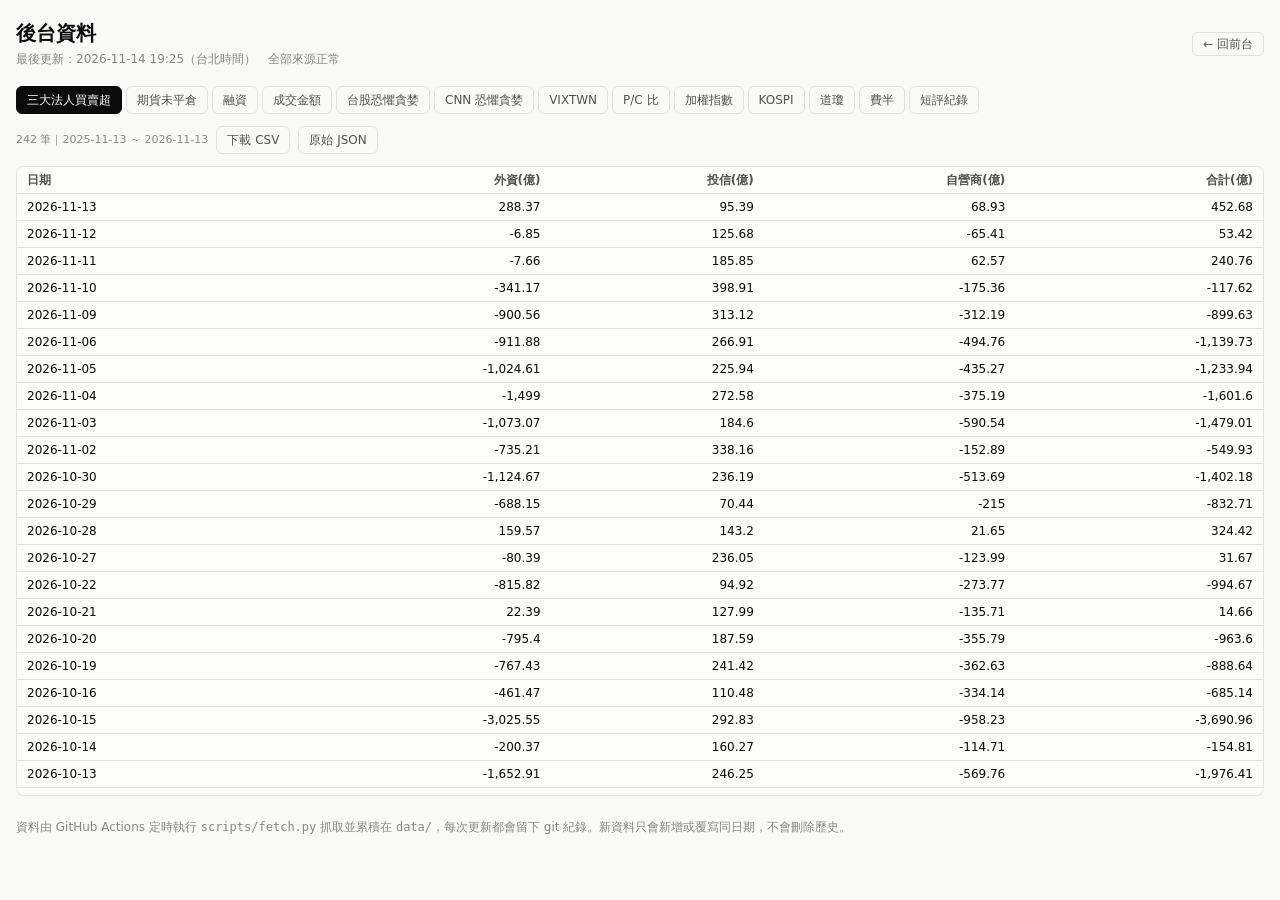
==== admin.html @ 891b5a8a "Add Taiwan market dashboard with data pipeline and Google Sheet sync Static frontend (index.html, ad" ====
<!doctype html>
<html lang="zh-Hant">
<head>
<meta charset="utf-8">
<meta name="viewport" content="width=device-width, initial-scale=1">
<title>後台資料｜台股盤勢儀表板</title>
<link rel="stylesheet" href="assets/style.css">
</head>
<body>
<header class="top">
  <div><h1>後台資料</h1><p class="sub" id="updated">載入中…</p></div>
  <nav><a class="btn" href="index.html">← 回前台</a></nav>
</header>
<main>
  <div class="admin-bar">
    <div class="tabs" id="sets"></div>
  </div>
  <div class="admin-bar">
    <span id="info" class="tag"></span>
    <button class="btn" id="csv" type="button">下載 CSV</button>
    <a class="btn" id="json" href="#">原始 JSON</a>
  </div>
  <div class="scroll"><table class="data" id="tbl"></table></div>
  <p class="foot">資料由 GitHub Actions 定時執行 <code>scripts/fetch.py</code> 抓取並累積在 <code>data/</code>，每次更新都會留下 git 紀錄。新資料只會新增或覆寫同日期，不會刪除歷史。</p>
</main>
<script>
const SETS = [
  ['institutional.json', '三大法人買賣超', { d: '日期', foreign: '外資(億)', trust: '投信(億)', dealer: '自營商(億)', total: '合計(億)' }],
  ['futures_oi.json', '期貨未平倉', { d: '日期', f_net: '外資淨額(口)', f_long: '外資多單', f_short: '外資空單', f_trade_net: '外資當日交易淨額', t_net: '投信淨額', d_net: '自營淨額' }],
  ['margin.json', '融資', { d: '日期', tse_buy: '上市買進(張)', tse_sell: '上市賣出', tse_redeem: '上市現償', tse_bal: '上市餘額(張)', tse_amt: '上市金額(億)', otc_buy: '上櫃買進(張)', otc_sell: '上櫃賣出', otc_redeem: '上櫃現償', otc_bal: '上櫃餘額(張)', otc_amt: '上櫃金額(億)' }],
  ['turnover.json', '成交金額', { d: '日期', amt: '成交金額(億)', shares: '成交股數(億股)' }],
  ['twn_fear.json', '台股恐懼貪婪', { d: '日期', score: '指數', rating: '評等', momentum: '動能', vix: '波動率', pcr: 'P/C比', fut: '外資期貨', spot10: '外資現貨10日', margin: '融資變化' }],
  ['cnn_fear_greed.json', 'CNN 恐懼貪婪', { d: '日期', score: '指數', rating: '評等' }],
  ['vixtwn.json', 'VIXTWN', { d: '日期', vix: 'VIXTWN' }],
  ['pcr.json', 'P/C 比', { d: '日期', pc_vol: '成交量比(%)', pc_oi: '未平倉比(%)' }],
  ['index_TWII.json', '加權指數', null], ['index_KS11.json', 'KOSPI', null],
  ['index_DJI.json', '道瓊', null], ['index_SOX.json', '費半', null],
  ['commentary_log.json', '短評紀錄', { d: '時段', source: '來源', headline: '總結', body: '內容' }],
];
const OHLC = { d: '日期', o: '開', h: '高', l: '低', c: '收', v: '成交量' };
const $ = (s) => document.querySelector(s);
const esc = (s) => String(s ?? '').replace(/[&<>"]/g, (c) => ({ '&': '&amp;', '<': '&lt;', '>': '&gt;', '"': '&quot;' }[c]));
let cur = { rows: [], cols: {}, file: '' };

async function show(i) {
  const [file, , cols] = SETS[i];
  const r = await fetch(`data/${file}?t=${Date.now()}`);
  const rows = r.ok ? await r.json() : [];
  cur = { rows, cols: cols || OHLC, file };
  const keys = Object.keys(cur.cols);
  $('#info').textContent = rows.length ? `${rows.length} 筆｜${rows[0].d} ～ ${rows[rows.length - 1].d}` : '尚無資料';
  $('#json').href = `data/${file}`;
  const num = (v) => typeof v === 'number' ? v.toLocaleString('en-US', { maximumFractionDigits: 2 }) : esc(v);
  $('#tbl').innerHTML = `<thead><tr>${keys.map((k) => `<th>${cur.cols[k]}</th>`).join('')}</tr></thead><tbody>` +
    [...rows].reverse().map((row) => `<tr>${keys.map((k) => `<td>${num(row[k])}</td>`).join('')}</tr>`).join('') + '</tbody>';
}
$('#csv').addEventListener('click', () => {
  const keys = Object.keys(cur.cols);
  const q = (v) => `"${String(v ?? '').replaceAll('"', '""')}"`;
  const csv = '﻿' + [keys.map((k) => q(cur.cols[k])).join(','), ...cur.rows.map((r) => keys.map((k) => q(r[k])).join(','))].join('\n');
  const a = document.createElement('a');
  a.href = URL.createObjectURL(new Blob([csv], { type: 'text/csv' }));
  a.download = cur.file.replace('.json', '.csv');
  a.click();
});
const sets = $('#sets');
sets.innerHTML = SETS.map((s, i) => `<button type="button" aria-pressed="${i === 0}">${s[1]}</button>`).join('');
sets.addEventListener('click', (e) => {
  const b = e.target.closest('button');
  if (!b) return;
  [...sets.children].forEach((c) => c.setAttribute('aria-pressed', c === b));
  show([...sets.children].indexOf(b));
});
fetch(`data/meta.json?t=${Date.now()}`).then((r) => r.json()).then((m) => {
  $('#updated').innerHTML = `最後更新：${esc(m.updated)}（台北時間）` +
    (m.errors?.length ? `<br><span class="err">失敗來源：${m.errors.map(esc).join('；')}</span>` : '　全部來源正常');
}).catch(() => { $('#updated').textContent = '尚無資料'; });
show(0);
</script>
</body>
</html>
---- assets/style.css ----
:root {
  color-scheme: light;
  --page: #f9f9f7; --surface: #fcfcfb; --ink: #0b0b0b; --ink2: #52514e; --muted: #898781;
  --grid: #e1e0d9; --axis: #c3c2b7; --border: rgba(11,11,11,.10);
  --up: #d03b3b; --down: #008300; --accent: #2a78d6; --neutral: #898781;
  --wash: rgba(11,11,11,.05);
  --fear2: #1c5cab; --fear1: #86b6ef; --mid: #d9d8d2; --greed1: #ef9a9a; --greed2: #d03b3b;
}
@media (prefers-color-scheme: dark) {
  :root {
    color-scheme: dark;
    --page: #0d0d0d; --surface: #1a1a19; --ink: #f0efec; --ink2: #c3c2b7; --muted: #898781;
    --grid: #2c2c2a; --axis: #383835; --border: rgba(255,255,255,.10);
    --up: #e66767; --down: #0ca30c; --accent: #3987e5; --neutral: #898781;
    --wash: rgba(255,255,255,.07);
    --fear2: #3987e5; --fear1: #1c5cab; --mid: #383835; --greed1: #9c3636; --greed2: #e66767;
  }
}
* { box-sizing: border-box; }
body { margin: 0; background: var(--page); color: var(--ink);
  font: 14px/1.5 system-ui, -apple-system, "Segoe UI", "PingFang TC", "Noto Sans TC", "Microsoft JhengHei", sans-serif; }
main, .top { max-width: 1400px; margin: 0 auto; padding: 0 16px; }
.top { display: flex; justify-content: space-between; align-items: center; padding-top: 18px; padding-bottom: 6px; gap: 12px; }
h1 { font-size: 20px; margin: 0; }
h2 { font-size: 15px; margin: 0; }
h2.sec { margin: 22px 0 8px; color: var(--ink2); font-weight: 600; }
.sub { margin: 2px 0 0; color: var(--muted); font-size: 12px; }
.btn, .tabs button { font: inherit; font-size: 12px; color: var(--ink2); background: transparent; border: 1px solid var(--border);
  border-radius: 6px; padding: 4px 10px; cursor: pointer; text-decoration: none; white-space: nowrap; }
.btn:hover, .tabs button:hover { background: var(--wash); }
.tabs { display: flex; gap: 4px; flex-wrap: wrap; }
.tabs button[aria-pressed="true"] { background: var(--ink); color: var(--surface); border-color: var(--ink); }
.grid { display: grid; gap: 12px; }
.g2 { grid-template-columns: repeat(2, minmax(0, 1fr)); }
@media (max-width: 900px) { .g2 { grid-template-columns: minmax(0, 1fr); } }
.card { background: var(--surface); border: 1px solid var(--border); border-radius: 10px; padding: 14px; min-width: 0; }
.card-head { display: flex; justify-content: space-between; align-items: center; gap: 8px; flex-wrap: wrap; margin-bottom: 8px; }
.tag { font-size: 11px; color: var(--muted); }
.chart { height: 260px; position: relative; }
.chart.tall { height: 300px; }
.legend { font-size: 12px; color: var(--ink2); min-height: 18px; margin: 4px 0; font-variant-numeric: tabular-nums; }
.legend b { color: var(--ink); font-weight: 600; }
.price { display: flex; align-items: baseline; gap: 10px; flex-wrap: wrap; }
.price .v { font-size: 24px; font-weight: 650; font-variant-numeric: tabular-nums; }
.up { color: var(--up); } .down { color: var(--down); } .flat { color: var(--ink2); }
.tiles { display: grid; grid-template-columns: repeat(auto-fit, minmax(105px, 1fr)); gap: 8px; margin: 8px 0 10px; }
.tile { background: var(--wash); border-radius: 8px; padding: 8px 10px; }
.tile .k { font-size: 11px; color: var(--ink2); }
.tile .n { font-size: 18px; font-weight: 650; font-variant-numeric: tabular-nums; }
.tile .u { font-size: 11px; color: var(--muted); font-weight: 400; margin-left: 2px; }
.tile .s { font-size: 11px; color: var(--muted); }
table.mini { width: 100%; border-collapse: collapse; font-size: 12.5px; font-variant-numeric: tabular-nums; margin: 6px 0 10px; }
table.mini th, table.mini td { padding: 5px 6px; text-align: right; border-bottom: 1px solid var(--grid); }
table.mini th { color: var(--ink2); font-weight: 500; }
table.mini th:first-child, table.mini td:first-child { text-align: left; }
/* AI */
.ai .headline { font-size: 17px; font-weight: 650; margin: 2px 0 8px; }
.ai-body p { margin: 4px 0; color: var(--ink2); }
.ai-body p b { color: var(--ink); }
/* fear gauge */
.gauge-row { display: flex; align-items: baseline; gap: 10px; }
.gauge-row .score { font-size: 40px; font-weight: 700; line-height: 1; font-variant-numeric: tabular-nums; }
.gauge-row .rating { font-size: 16px; font-weight: 600; }
.meter { position: relative; margin: 12px 0 22px; }
.meter .track { display: grid; grid-template-columns: 25fr 20fr 10fr 20fr 25fr; gap: 2px; height: 10px; }
.meter .track i { border-radius: 3px; }
.meter .track i:nth-child(1) { background: var(--fear2); } .meter .track i:nth-child(2) { background: var(--fear1); }
.meter .track i:nth-child(3) { background: var(--mid); } .meter .track i:nth-child(4) { background: var(--greed1); }
.meter .track i:nth-child(5) { background: var(--greed2); }
.meter .pin { position: absolute; top: -4px; width: 4px; height: 18px; background: var(--ink); border-radius: 2px;
  transform: translateX(-2px); box-shadow: 0 0 0 2px var(--surface); }
.meter .labels { display: flex; justify-content: space-between; font-size: 11px; color: var(--muted); margin-top: 4px; }
.comps { font-size: 12px; margin: 4px 0 10px; }
.comps .row { display: grid; grid-template-columns: 150px 1fr 34px; gap: 8px; align-items: center; padding: 2px 0; color: var(--ink2); }
.comps .bar { height: 6px; background: var(--wash); border-radius: 3px; position: relative; }
.comps .bar i { position: absolute; left: 0; top: 0; bottom: 0; background: var(--accent); border-radius: 3px; }
.comps .row span:last-child { text-align: right; font-variant-numeric: tabular-nums; color: var(--ink); }
.note { font-size: 11px; color: var(--muted); margin: 6px 0 0; }
.foot { color: var(--muted); font-size: 12px; margin: 22px 0 32px; }
/* admin */
.admin-bar { display: flex; gap: 8px; flex-wrap: wrap; align-items: center; margin: 12px 0; }
.scroll { overflow: auto; max-height: 70vh; border: 1px solid var(--border); border-radius: 8px; background: var(--surface); }
table.data { border-collapse: collapse; font-size: 12px; font-variant-numeric: tabular-nums; width: 100%; }
table.data th, table.data td { padding: 4px 10px; text-align: right; white-space: nowrap; border-bottom: 1px solid var(--grid); }
table.data th { position: sticky; top: 0; background: var(--surface); color: var(--ink2); font-weight: 600; }
table.data td:first-child, table.data th:first-child { text-align: left; }
.err { color: var(--up); }
.xscroll { overflow-x: auto; }
.xscroll table.mini { min-width: 460px; }
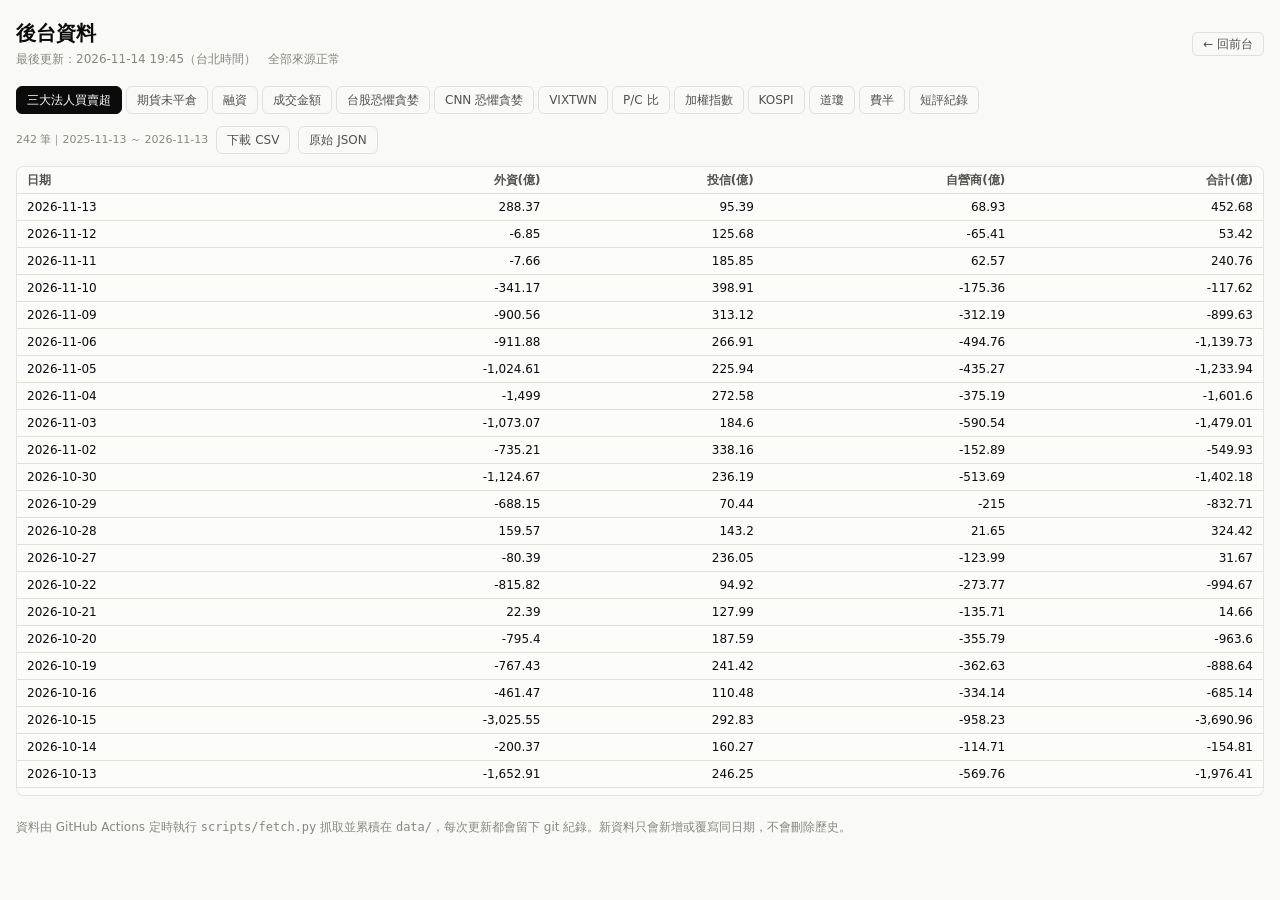
==== commit 2f12b26c: "Add estimated margin maintenance ratio for TWSE and TPEx Computed as the market value of margin-fina" ====
--- a/admin.html
+++ b/admin.html
@@ -27,7 +27,7 @@
 const SETS = [
   ['institutional.json', '三大法人買賣超', { d: '日期', foreign: '外資(億)', trust: '投信(億)', dealer: '自營商(億)', total: '合計(億)' }],
   ['futures_oi.json', '期貨未平倉', { d: '日期', f_net: '外資淨額(口)', f_long: '外資多單', f_short: '外資空單', f_trade_net: '外資當日交易淨額', t_net: '投信淨額', d_net: '自營淨額' }],
-  ['margin.json', '融資', { d: '日期', tse_buy: '上市買進(張)', tse_sell: '上市賣出', tse_redeem: '上市現償', tse_bal: '上市餘額(張)', tse_amt: '上市金額(億)', otc_buy: '上櫃買進(張)', otc_sell: '上櫃賣出', otc_redeem: '上櫃現償', otc_bal: '上櫃餘額(張)', otc_amt: '上櫃金額(億)' }],
+  ['margin.json', '融資', { d: '日期', tse_buy: '上市買進(張)', tse_sell: '上市賣出', tse_redeem: '上市現償', tse_bal: '上市餘額(張)', tse_amt: '上市金額(億)', otc_buy: '上櫃買進(張)', otc_sell: '上櫃賣出', otc_redeem: '上櫃現償', otc_bal: '上櫃餘額(張)', otc_amt: '上櫃金額(億)', tse_mr: '上市維持率(%)', otc_mr: '上櫃維持率(%)' }],
   ['turnover.json', '成交金額', { d: '日期', amt: '成交金額(億)', shares: '成交股數(億股)' }],
   ['twn_fear.json', '台股恐懼貪婪', { d: '日期', score: '指數', rating: '評等', momentum: '動能', vix: '波動率', pcr: 'P/C比', fut: '外資期貨', spot10: '外資現貨10日', margin: '融資變化' }],
   ['cnn_fear_greed.json', 'CNN 恐懼貪婪', { d: '日期', score: '指數', rating: '評等' }],
--- a/assets/style.css
+++ b/assets/style.css
@@ -86,4 +86,4 @@
 table.data td:first-child, table.data th:first-child { text-align: left; }
 .err { color: var(--up); }
 .xscroll { overflow-x: auto; }
-.xscroll table.mini { min-width: 460px; }
+.xscroll table.mini { min-width: 540px; }
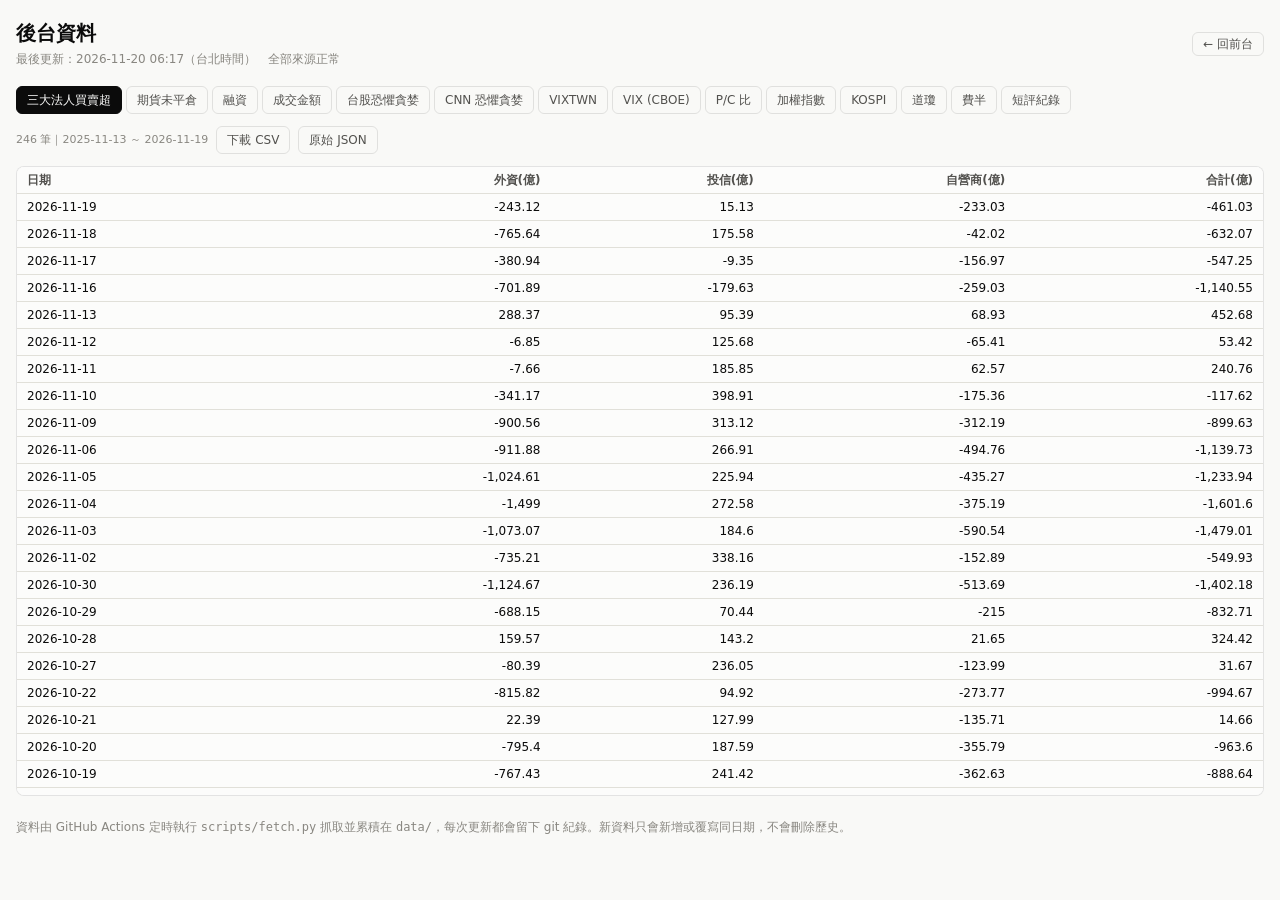
==== commit e84ff157: "Add CBOE VIX index to the US sentiment card Daily ^VIX history from Yahoo, shown as a tile and a cha" ====
--- a/admin.html
+++ b/admin.html
@@ -32,6 +32,7 @@
   ['twn_fear.json', '台股恐懼貪婪', { d: '日期', score: '指數', rating: '評等', momentum: '動能', vix: '波動率', pcr: 'P/C比', fut: '外資期貨', spot10: '外資現貨10日', margin: '融資變化' }],
   ['cnn_fear_greed.json', 'CNN 恐懼貪婪', { d: '日期', score: '指數', rating: '評等' }],
   ['vixtwn.json', 'VIXTWN', { d: '日期', vix: 'VIXTWN' }],
+  ['vix_us.json', 'VIX (CBOE)', { d: '日期', vix: 'VIX 收盤', o: '開', h: '高', l: '低' }],
   ['pcr.json', 'P/C 比', { d: '日期', pc_vol: '成交量比(%)', pc_oi: '未平倉比(%)' }],
   ['index_TWII.json', '加權指數', null], ['index_KS11.json', 'KOSPI', null],
   ['index_DJI.json', '道瓊', null], ['index_SOX.json', '費半', null],
--- a/assets/style.css
+++ b/assets/style.css
@@ -4,6 +4,7 @@
   --grid: #e1e0d9; --axis: #c3c2b7; --border: rgba(11,11,11,.10);
   --up: #d03b3b; --down: #008300; --accent: #2a78d6; --neutral: #898781;
   --wash: rgba(11,11,11,.05);
+  --ma5: #2a78d6; --ma10: #eda100; --ma20: #6250d6; --bb: #898781;
   --fear2: #1c5cab; --fear1: #86b6ef; --mid: #d9d8d2; --greed1: #ef9a9a; --greed2: #d03b3b;
 }
 @media (prefers-color-scheme: dark) {
@@ -13,6 +14,7 @@
     --grid: #2c2c2a; --axis: #383835; --border: rgba(255,255,255,.10);
     --up: #e66767; --down: #0ca30c; --accent: #3987e5; --neutral: #898781;
     --wash: rgba(255,255,255,.07);
+    --ma5: #3987e5; --ma10: #c98500; --ma20: #9085e9; --bb: #898781;
     --fear2: #3987e5; --fear1: #1c5cab; --mid: #383835; --greed1: #9c3636; --greed2: #e66767;
   }
 }
@@ -87,3 +89,44 @@
 .err { color: var(--up); }
 .xscroll { overflow-x: auto; }
 .xscroll table.mini { min-width: 540px; }
+.toggles { margin-bottom: 4px; }
+.sw { display: inline-block; width: 10px; height: 3px; border-radius: 2px; margin-right: 4px; vertical-align: middle; }
+.legend.ind { font-size: 11.5px; }
+.chart.tall { height: 360px; }
+/* 游庭澔邏輯模擬 */
+:root { --yu-buy: #12843a; --yu-sell: #d03b3b; --yu-bond: #c77700; --yu-pledge: #7c3aed; --yu-pause: #898781; --yu-wait: #d99a00; --yu-j: #0e8f8f; }
+@media (prefers-color-scheme: dark) { :root { --yu-buy: #35c46a; --yu-sell: #e66767; --yu-bond: #e6a23c; --yu-pledge: #a78bfa; --yu-pause: #898781; --yu-wait: #e6b93c; --yu-j: #3fc6c6; } }
+.yu-ai { margin-top: 12px; padding-top: 12px; border-top: 1px solid var(--grid); }
+.yu-head { display: flex; align-items: center; gap: 8px; flex-wrap: wrap; margin-bottom: 8px; }
+.yu-head .verdict { font-weight: 650; font-size: 15px; }
+.lamp { display: inline-block; width: 12px; height: 12px; border-radius: 50%; background: var(--yu-pause); flex: none; }
+.lamp.green { background: var(--yu-buy); box-shadow: 0 0 0 3px color-mix(in srgb, var(--yu-buy) 25%, transparent); }
+.lamp.yellow { background: var(--yu-wait); } .lamp.red { background: var(--yu-sell); }
+.lamp.big { width: 16px; height: 16px; }
+.yu-mk { display: grid; grid-template-columns: repeat(auto-fit, minmax(260px, 1fr)); gap: 8px; margin-bottom: 8px; }
+.yu-mk .m { background: var(--wash); border-radius: 8px; padding: 8px 10px; border-left: 4px solid var(--yu-pause); }
+.yu-mk .m.green { border-left-color: var(--yu-buy); background: color-mix(in srgb, var(--yu-buy) 12%, transparent); }
+.yu-mk .m.yellow { border-left-color: var(--yu-wait); } .yu-mk .m.red { border-left-color: var(--yu-sell); }
+.yu-mk .m .t { display: flex; align-items: center; gap: 6px; font-weight: 650; }
+.yu-mk .m .d { font-size: 12px; color: var(--ink2); margin-top: 2px; }
+.chips { display: flex; flex-wrap: wrap; gap: 6px; margin-bottom: 8px; }
+.chip { display: inline-flex; align-items: center; gap: 5px; font-size: 12px; padding: 3px 9px; border-radius: 99px;
+  border: 1px solid var(--border); color: var(--ink2); font-variant-numeric: tabular-nums; }
+.chip b { color: var(--ink); }
+.chip .lamp { width: 8px; height: 8px; box-shadow: none; }
+.chip.hit { border-color: var(--yu-buy); } .chip.stop { border-color: var(--yu-sell); }
+.yu-ai p { margin: 4px 0; color: var(--ink2); }
+.yu-filters { display: flex; flex-wrap: wrap; gap: 12px; font-size: 12.5px; color: var(--ink2); margin: 2px 0 6px; }
+.yu-filters label { display: inline-flex; align-items: center; gap: 4px; cursor: pointer; }
+.yu-key { display: flex; flex-wrap: wrap; gap: 12px; font-size: 12px; color: var(--ink2); margin: 6px 0 10px; }
+.chart.yu { height: 420px; }
+.chart.yu-al { height: 110px; }
+.yu-scroll { overflow: auto; max-height: 520px; border: 1px solid var(--border); border-radius: 8px; }
+table.yu { border-collapse: collapse; width: 100%; min-width: 820px; font-size: 12.5px; }
+table.yu th, table.yu td { padding: 6px 8px; border-bottom: 1px solid var(--grid); text-align: left; vertical-align: top; }
+table.yu th { position: sticky; top: 0; background: var(--surface); color: var(--ink2); font-weight: 600; z-index: 1; }
+table.yu td.n { white-space: nowrap; font-variant-numeric: tabular-nums; }
+table.yu tr.hl td { background: color-mix(in srgb, var(--yu-wait) 22%, transparent); }
+table.yu tr { cursor: pointer; }
+.yu-no { display: inline-flex; min-width: 22px; height: 22px; padding: 0 5px; border-radius: 11px; align-items: center; justify-content: center;
+  color: #fff; font-size: 11px; font-weight: 700; }
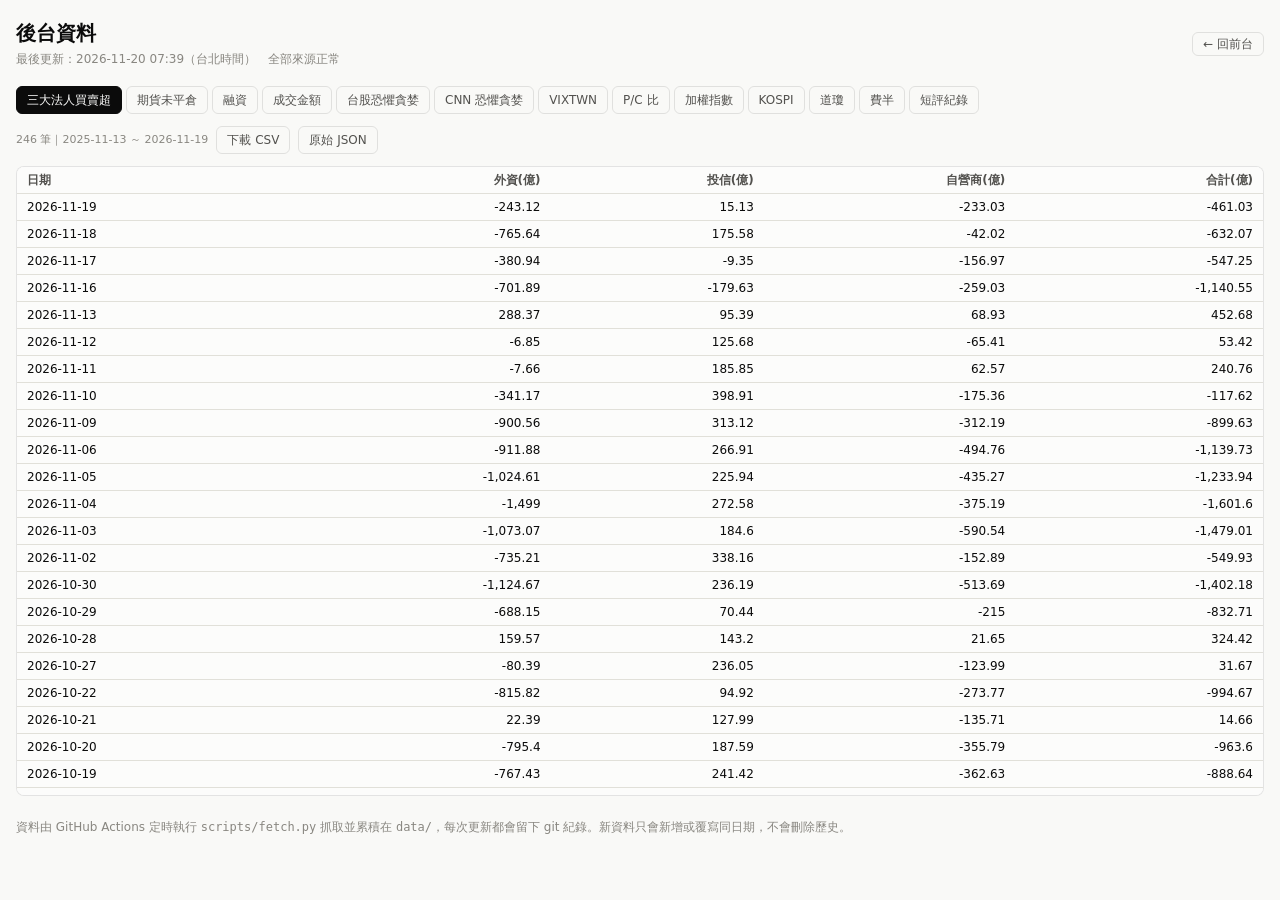
==== commit fff7ae89: "Use TWSE turnover for the TAIEX volume column Yahoo only fills the index's volume a trading day late" ====
--- a/admin.html
+++ b/admin.html
@@ -32,9 +32,8 @@
   ['twn_fear.json', '台股恐懼貪婪', { d: '日期', score: '指數', rating: '評等', momentum: '動能', vix: '波動率', pcr: 'P/C比', fut: '外資期貨', spot10: '外資現貨10日', margin: '融資變化' }],
   ['cnn_fear_greed.json', 'CNN 恐懼貪婪', { d: '日期', score: '指數', rating: '評等' }],
   ['vixtwn.json', 'VIXTWN', { d: '日期', vix: 'VIXTWN' }],
-  ['vix_us.json', 'VIX (CBOE)', { d: '日期', vix: 'VIX 收盤', o: '開', h: '高', l: '低' }],
   ['pcr.json', 'P/C 比', { d: '日期', pc_vol: '成交量比(%)', pc_oi: '未平倉比(%)' }],
-  ['index_TWII.json', '加權指數', null], ['index_KS11.json', 'KOSPI', null],
+  ['index_TWII.json', '加權指數', { d: '日期', o: '開', h: '高', l: '低', c: '收', v: '成交金額(億)' }], ['index_KS11.json', 'KOSPI', null],
   ['index_DJI.json', '道瓊', null], ['index_SOX.json', '費半', null],
   ['commentary_log.json', '短評紀錄', { d: '時段', source: '來源', headline: '總結', body: '內容' }],
 ];
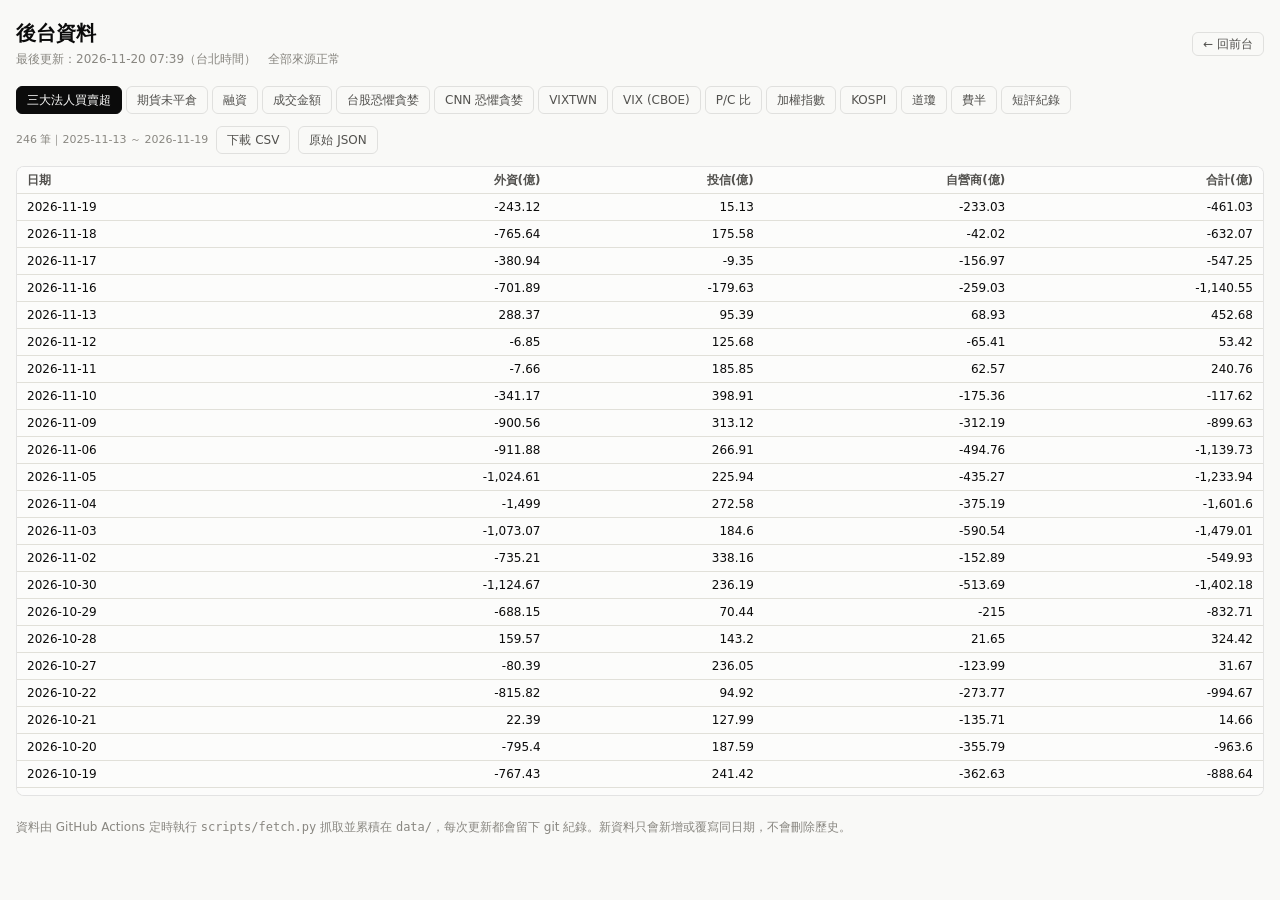
==== commit 267e6a2a: "Merge pull request #6 from under18330-cursor/claude/wonderful-hypatia-13fagz Add CBOE VIX index to t" ====
--- a/admin.html
+++ b/admin.html
@@ -32,6 +32,7 @@
   ['twn_fear.json', '台股恐懼貪婪', { d: '日期', score: '指數', rating: '評等', momentum: '動能', vix: '波動率', pcr: 'P/C比', fut: '外資期貨', spot10: '外資現貨10日', margin: '融資變化' }],
   ['cnn_fear_greed.json', 'CNN 恐懼貪婪', { d: '日期', score: '指數', rating: '評等' }],
   ['vixtwn.json', 'VIXTWN', { d: '日期', vix: 'VIXTWN' }],
+  ['vix_us.json', 'VIX (CBOE)', { d: '日期', vix: 'VIX 收盤', o: '開', h: '高', l: '低' }],
   ['pcr.json', 'P/C 比', { d: '日期', pc_vol: '成交量比(%)', pc_oi: '未平倉比(%)' }],
   ['index_TWII.json', '加權指數', { d: '日期', o: '開', h: '高', l: '低', c: '收', v: '成交金額(億)' }], ['index_KS11.json', 'KOSPI', null],
   ['index_DJI.json', '道瓊', null], ['index_SOX.json', '費半', null],
